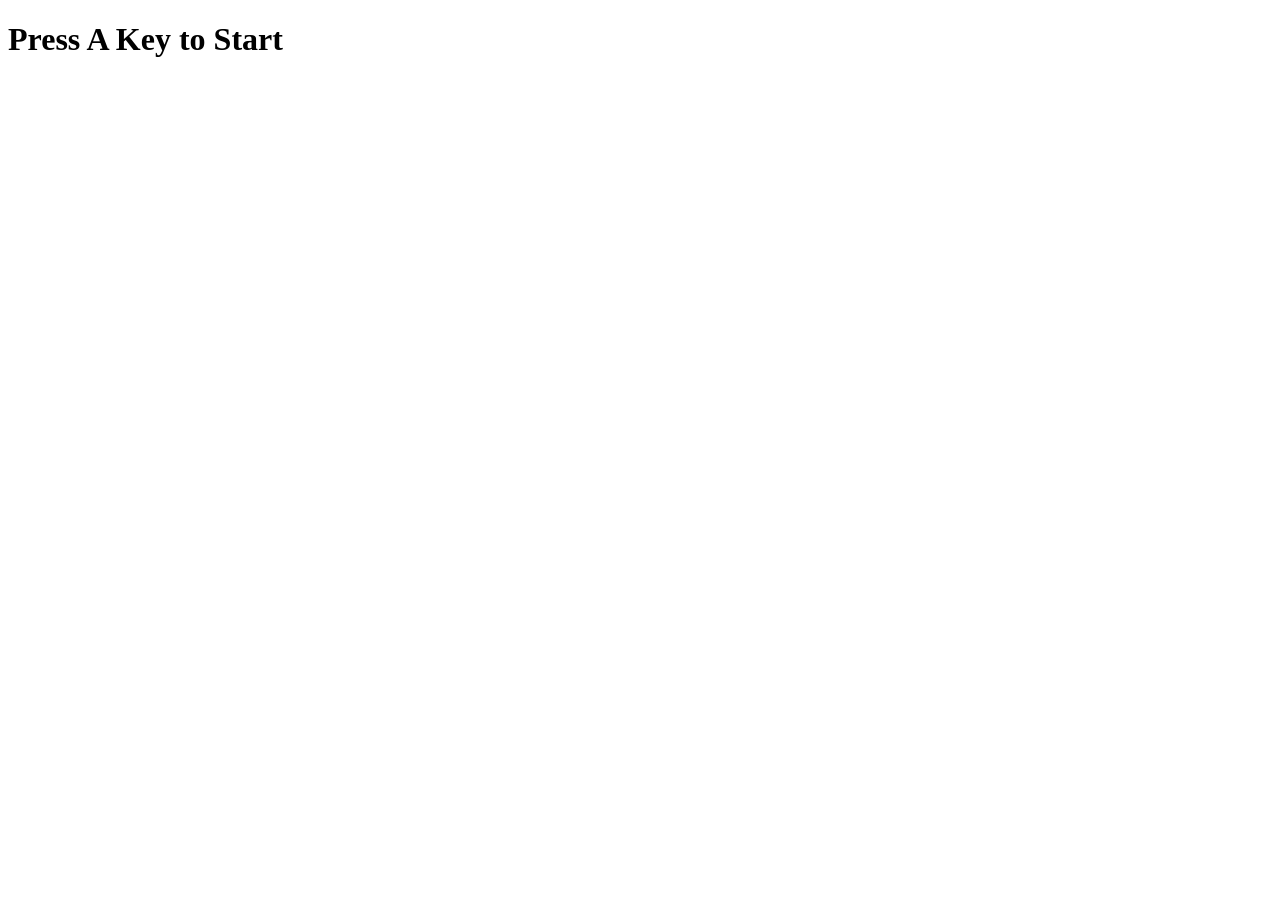
==== simon/index.html @ 732e3e60 "added simon says" ====
<!DOCTYPE html>
<html lang="en" dir="ltr">

<head>
  <meta charset="utf-8">
  <title>Simon</title>
  <script src="https://ajax.googleapis.com/ajax/libs/jquery/3.5.1/jquery.min.js"></script>
  <link rel="stylesheet" href="styles.css">
  <link href="https://fonts.googleapis.com/css?family=Press+Start+2P" rel="stylesheet">
</head>

<body>
  <h1 id="level-title">Press A Key to Start</h1>
  <div class="container">
    <div lass="row">

      <div type="button" id="green" class="btn green">

      </div>

      <div type="button" id="red" class="btn red">

      </div>
    </div>

    <div class="row">

      <div type="button" id="yellow" class="btn yellow">

      </div>
      <div type="button" id="blue" class="btn blue">

      </div>

    </div>

  </div>

<script src="game.js"></script>
</body>

</html>
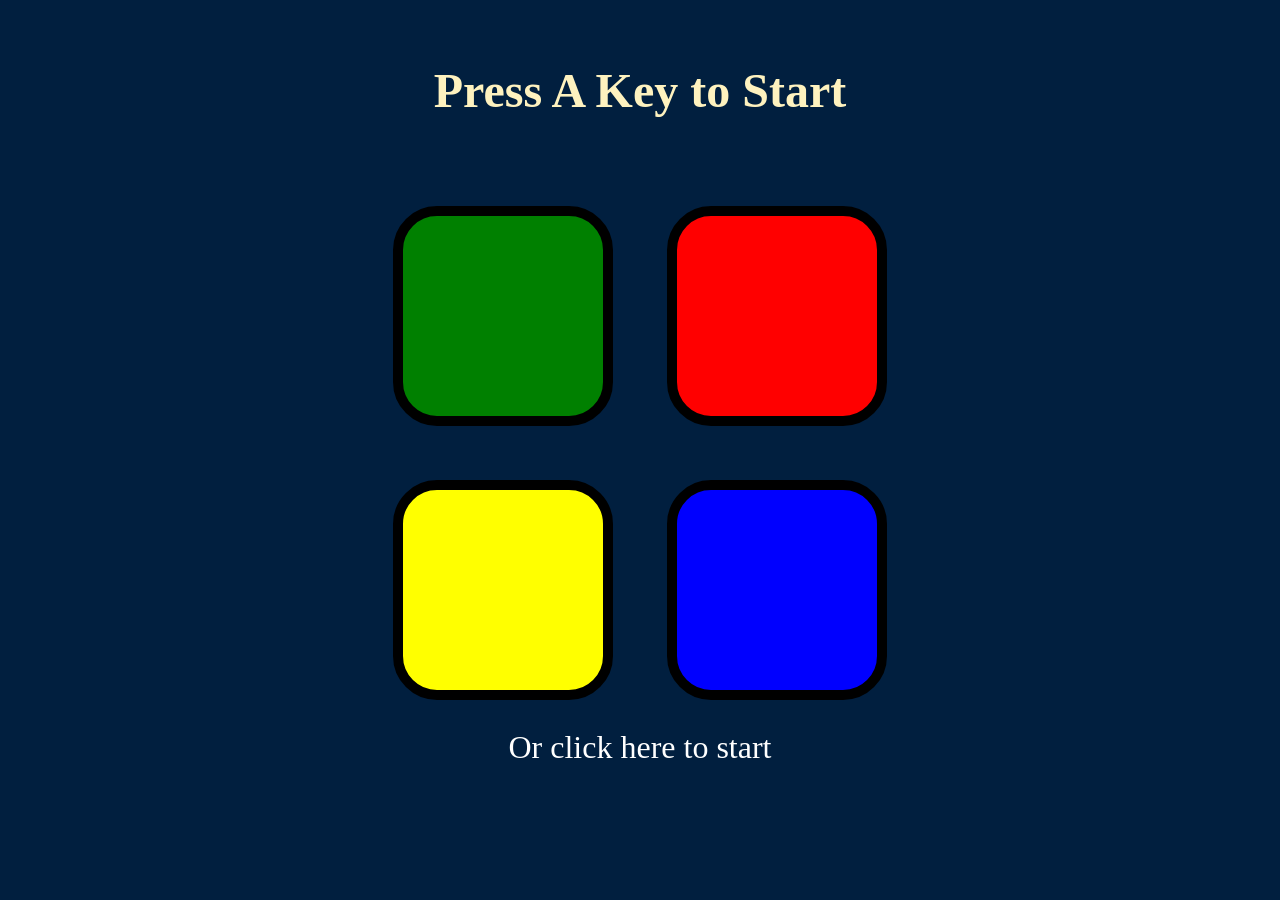
==== commit 43b521c1: "made simon working on mobile with start key" ====
--- a/simon/index.html
+++ b/simon/index.html
@@ -33,6 +33,7 @@
       </div>
 
     </div>
+    <div onclick="gameStart()" type="button" id="starter">Or click here to start</div>
 
   </div>
 
--- a/simon/styles.css
+++ b/simon/styles.css
@@ -0,0 +1,60 @@
+body {
+  text-align: center;
+  background-color: #011F3F;
+}
+
+#level-title {
+  font-family: 'Press Start 2P', cursive;
+  font-size: 3rem;
+  margin:  5%;
+  color: #FEF2BF;
+}
+
+.container {
+  display: block;
+  width: 50%;
+  margin: auto;
+
+}
+
+.btn {
+  margin: 25px;
+  display: inline-block;
+  height: 200px;
+  width: 200px;
+  border: 10px solid black;
+  border-radius: 20%;
+}
+
+#starter {
+  margin: auto;
+  text-align: center;
+  color: white;
+  font-size: 2rem;
+}
+
+.game-over {
+  background-color: red;
+  opacity: 0.8;
+}
+
+.red {
+  background-color: red;
+}
+
+.green {
+  background-color: green;
+}
+
+.blue {
+  background-color: blue;
+}
+
+.yellow {
+  background-color: yellow;
+}
+
+.pressed {
+  box-shadow: 0 0 20px white;
+  background-color: grey;
+}
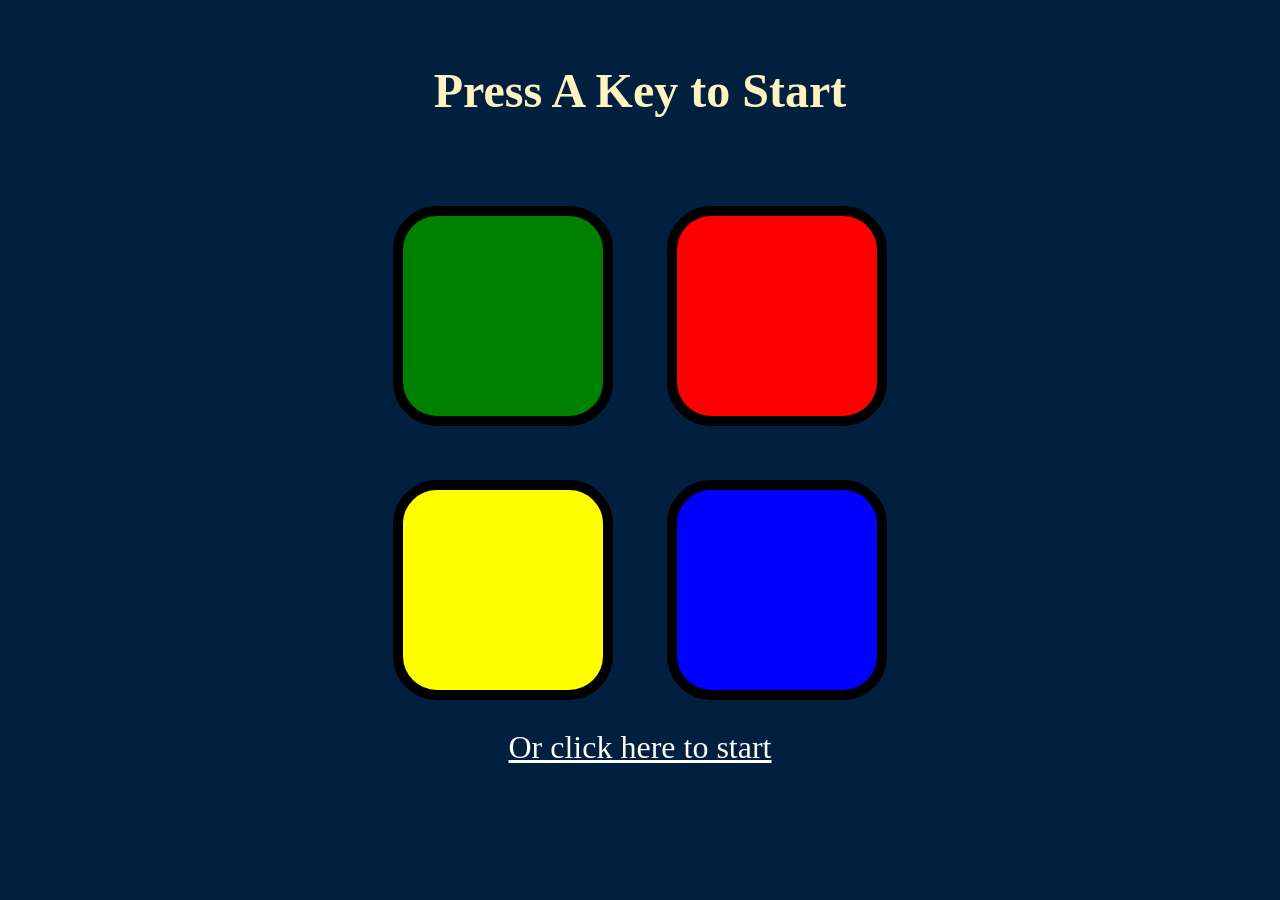
==== commit 51b1a7df: "fixed mobile start" ====
--- a/simon/index.html
+++ b/simon/index.html
@@ -33,7 +33,7 @@
       </div>
 
     </div>
-    <div onclick="gameStart()" type="button" id="starter">Or click here to start</div>
+    <div><a href="#" onclick="gameStart()" type="button" id="starter">Or click here to start</a></div>
 
   </div>
 
